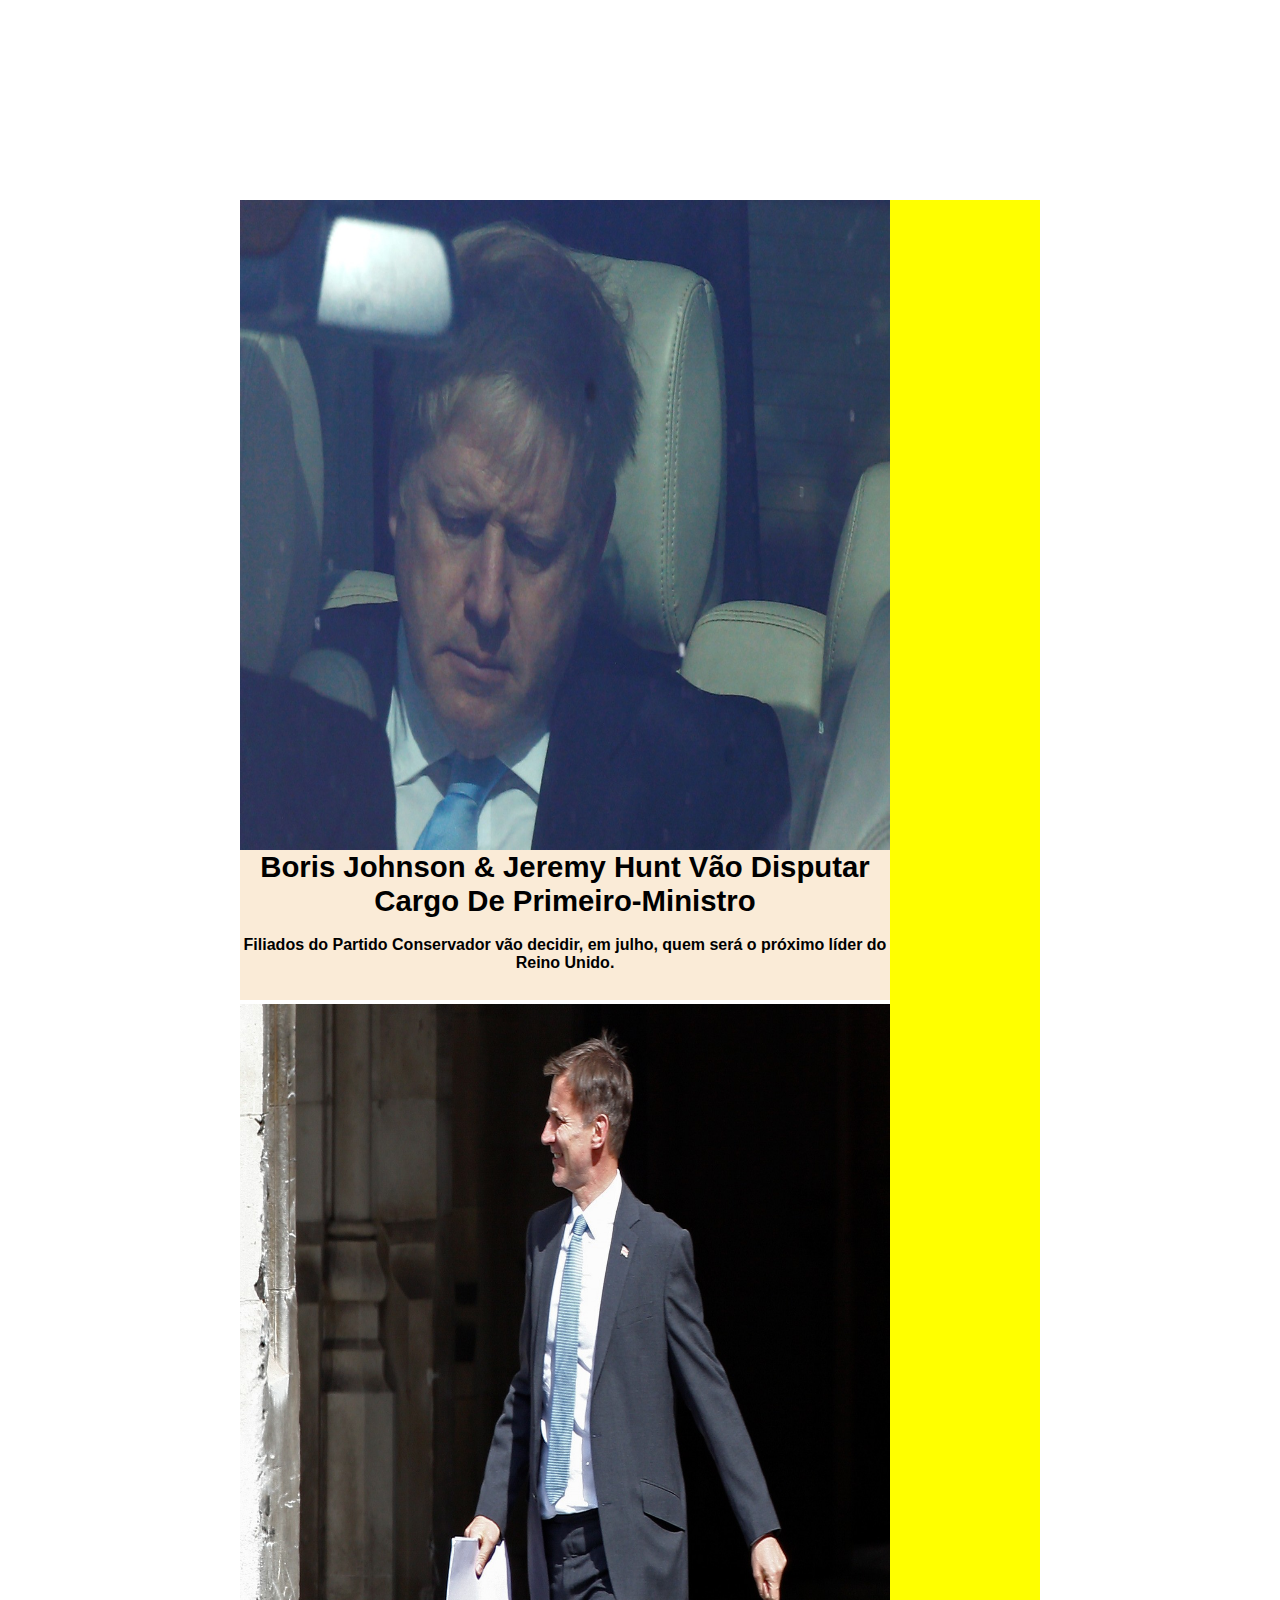
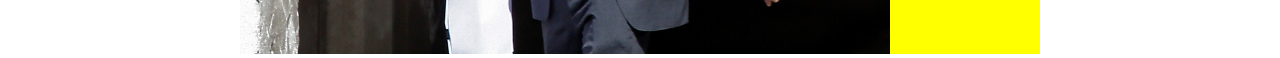
==== pagina-responsiva.html @ 996cdbd1 "Atualização de projetos" ====
<!DOCTYPE html>
<html lang="pt-br">
<head>
    <meta charset="UTF-8">
    <meta name="viewport" content="width=device-width, initial-scale=1.0">
    <meta http-equiv="X-UA-Compatible" content="ie=edge">
    <title>Página Responsiva</title>
    <link rel="stylesheet" href="css/tela-menor.css">
    <link rel="stylesheet" href="css/tela-maior.css">
</head>
<body>
    <div id="container">
        <header id="cabecalho"></header>
        <section id="corpo">
            <section id="conteudo">
                <figure id="imagem-noticia">
                    <img id="boris" src="./imagens/boris.jpg"> 
                    <br> 
                    <img id="jeremi" src="./imagens/jeremi.jpg"> 
                </figure>
                <article id="noticia">
                    <h6 id="titulo">Boris Johnson & Jeremy Hunt vão disputar cargo de primeiro-ministro</h6> 
                    <br> 
                  <h6 id="subtitulo">Filiados do Partido Conservador vão decidir, em julho, quem será o próximo líder do Reino Unido.</h6>
                  
                    <p></p>
                </article>
            </section>
            <nav id="menu-lateral"></nav>
        </section>
        <footer id="rodape"></footer>
    </div>
</body>
</html>
---- css/tela-menor.css ----
@media screen and (max-width: 479px) {

    * {
        margin: 0;
        padding: 0;
    }

    #cabecalho, #rodape, #menu-lateral {
        display: none;
    }

    #container {
        background-color: antiquewhite;
        margin: auto;
        width: 450px;
    
    }

    #corpo, #conteudo {
        width: 100%;
    }

    #imagem-noticia {
        
    }

    #boris {
        width: 450px;
        height: 350px;
    }

    #jeremi {
        width: 450px;
        height: 350px;
    }

    #noticia {
        background-color:antiquewhite;
        width: 100%;
        height: 300px;
    }

    #titulo {
        font-family: sans-serif;
        color: wheat;
        font-size: 22pt;
        text-transform: capitalize;
        text-align: center;
        text-decoration: black;
        text-shadow: 2px 1px black;
    }

    #subtitulo {
        font-family: Arial, Helvetica, sans-serif;
        font-size: 12pt;
        font-style: normal;
        text-align: center;
        border-radius: 10px;      
        
   
    }

}
---- css/tela-maior.css ----
@media screen and (min-width: 480px) {

    * {
        margin: 0;
        padding: 0;
    }
    
    #container {
        width: 800px;
        margin: auto;
    }
    
    #cabecalho, #rodape {
        height: 200px;
        width: 100%;
    }
    
    #corpo {
        height: 600px;
        width: 100%;
    }

    #conteudo {
        height: 100%;
        width: 650px;
        float: left;
    }

    #menu-lateral {
        height: 1454px;
        width: 150px;
        float: left;
        background-color: yellow;
    }
    
    #imagem-noticia {
        width: 100%;
        height: 200px;
    }

    #boris {
        width: 100%;
        height: 650px;
    }

    #jeremi {
        width: 100%;
        height: 650px;
        margin-top: 150px;
    }
    
    #titulo {
        font-family: sans-serif;
        color: black;
        font-size: 22pt;
        text-transform: capitalize;
        text-align:center;
        text-decoration: antiquewhite;
        text-shadow: 2px 1px antiquewhite;
        margin-top: 450px;
    }

    #subtitulo {
        font-family: Arial, Helvetica, sans-serif;
        font-size: 12pt;
        font-style: normal;
        text-align: center;
        color:black;

    }
    
    #noticia {
        background-color: antiquewhite;
        width: 100%;
        height: 150px;
    }

}
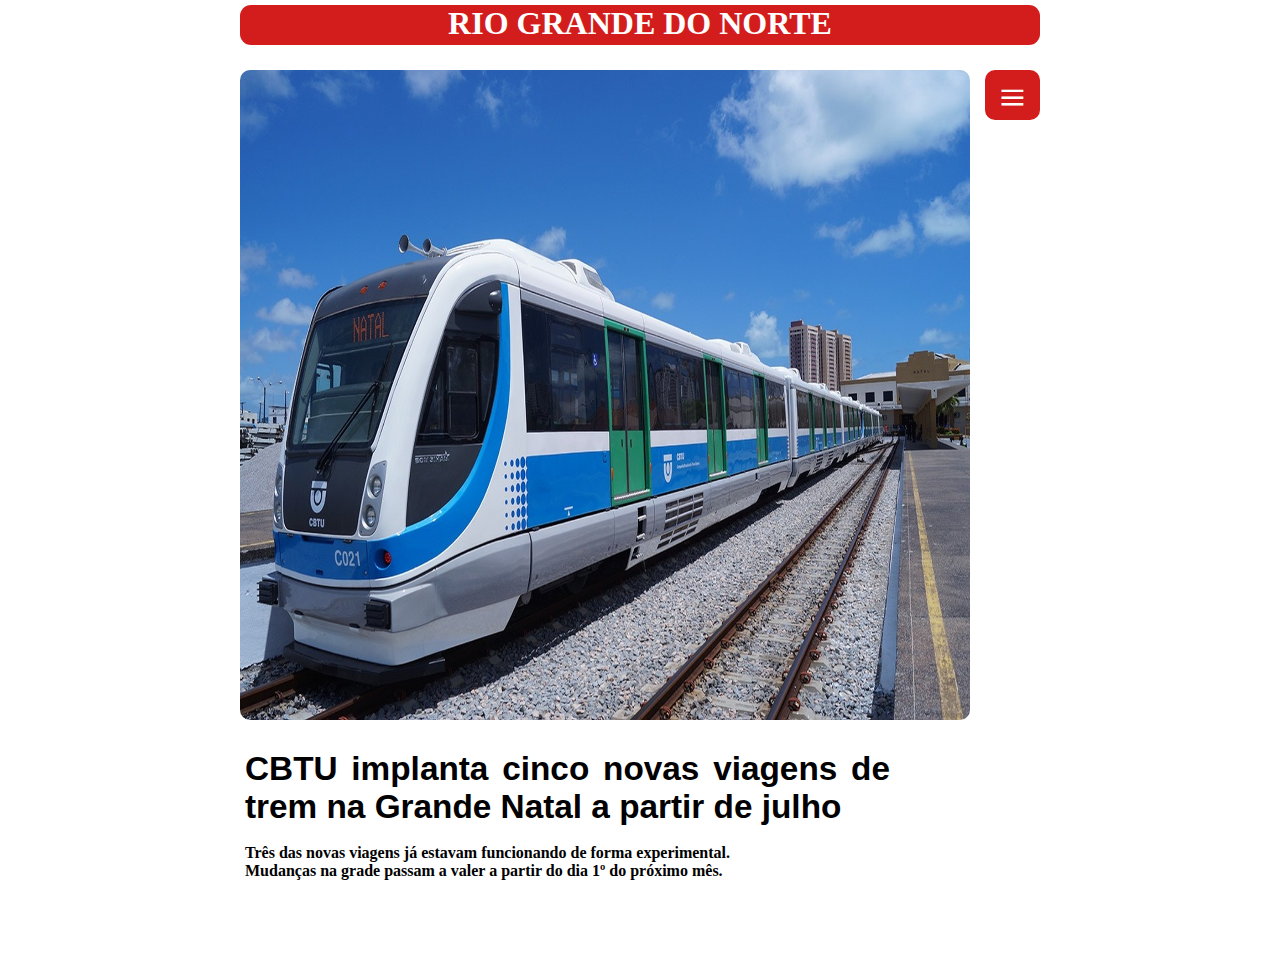
==== commit cf68415d: "atualização das informações" ====
--- a/pagina-responsiva.html
+++ b/pagina-responsiva.html
@@ -10,23 +10,21 @@
 </head>
 <body>
     <div id="container">
-        <header id="cabecalho"></header>
+        <header id="cabecalho"> <p> <h1>RIO GRANDE DO NORTE</h1></p> </header>
         <section id="corpo">
             <section id="conteudo">
                 <figure id="imagem-noticia">
-                    <img id="boris" src="./imagens/boris.jpg"> 
-                    <br> 
-                    <img id="jeremi" src="./imagens/jeremi.jpg"> 
+                    <img id="cbtu" src="./cbtu.jpeg"> 
                 </figure>
                 <article id="noticia">
-                    <h6 id="titulo">Boris Johnson & Jeremy Hunt vão disputar cargo de primeiro-ministro</h6> 
+                    <h1 id="titulo">CBTU implanta cinco novas viagens de trem na Grande Natal a partir de julho</h1> 
                     <br> 
-                  <h6 id="subtitulo">Filiados do Partido Conservador vão decidir, em julho, quem será o próximo líder do Reino Unido.</h6>
+                  <h6 id="subtitulo">Três das novas viagens já estavam funcionando de forma experimental. <br> Mudanças na grade passam a valer a partir do dia 1º do próximo mês.</h6>
                   
                     <p></p>
                 </article>
             </section>
-            <nav id="menu-lateral"></nav>
+            <nav id="menu-lateral">≡</nav>
         </section>
         <footer id="rodape"></footer>
     </div>
--- a/css/tela-menor.css
+++ b/css/tela-menor.css
@@ -5,59 +5,58 @@
         padding: 0;
     }
 
-    #cabecalho, #rodape, #menu-lateral {
+     #rodape, #menu-lateral {
         display: none;
     }
 
     #container {
-        background-color: antiquewhite;
         margin: auto;
         width: 450px;
     
     }
 
     #corpo, #conteudo {
-        width: 100%;
+        width: 500px;
+    }
+
+    #cabecalho {
+        background-color: rgb(211, 29, 29);
+        color: white;
+        font-size: 9pt;
+        text-align: center;
+        border-radius: 10px;
+        width: 370px;
+        margin-top: 5px;
     }
 
     #imagem-noticia {
         
     }
 
-    #boris {
-        width: 450px;
+    #cbtu {
+        width: 370px;
         height: 350px;
-    }
-
-    #jeremi {
-        width: 450px;
-        height: 350px;
+        margin-top: 10px;
+        border-radius: 10px;
     }
 
     #noticia {
-        background-color:antiquewhite;
         width: 100%;
         height: 300px;
     }
 
     #titulo {
-        font-family: sans-serif;
-        color: wheat;
-        font-size: 22pt;
-        text-transform: capitalize;
-        text-align: center;
-        text-decoration: black;
-        text-shadow: 2px 1px black;
+        font-family:Arial, Helvetica;
+        font-size: 14pt;
+        text-align: justify;
+        margin-top: 10px;
+        width: 370px;
     }
 
     #subtitulo {
-        font-family: Arial, Helvetica, sans-serif;
-        font-size: 12pt;
-        font-style: normal;
-        text-align: center;
-        border-radius: 10px;      
-        
-   
+        font-size: 8pt;
+        text-align: justify;
+        margin-left: 5px;   
     }
 
 }--- a/css/tela-maior.css
+++ b/css/tela-maior.css
@@ -10,14 +10,21 @@
         margin: auto;
     }
     
-    #cabecalho, #rodape {
-        height: 200px;
+    #cabecalho {
+        background-color: rgb(211, 29, 29);
+        height: 40px;
         width: 100%;
+        border-radius: 11px;
+        margin-top: 5px;
+        text-align: center;
+        color: white;
     }
     
     #corpo {
-        height: 600px;
+        height: 900px;
         width: 100%;
+        border-radius: 10px;
+        margin-top: 15px;
     }
 
     #conteudo {
@@ -27,53 +34,48 @@
     }
 
     #menu-lateral {
-        height: 1454px;
-        width: 150px;
-        float: left;
-        background-color: yellow;
+        height: 50px;
+        width: 55px;
+        float: right;
+        background-color: rgb(211, 29, 29);
+        border-radius: 10px;
+        margin-top: 10px;
+        color: white;
+        text-align: center;
+        font-size: 35pt;
     }
     
     #imagem-noticia {
-        width: 100%;
+        width: 730px;
         height: 200px;
     }
 
-    #boris {
+    #cbtu {
         width: 100%;
         height: 650px;
-    }
-
-    #jeremi {
-        width: 100%;
-        height: 650px;
-        margin-top: 150px;
+        border-radius: 10px;
+        margin-top: 10px;
     }
     
     #titulo {
-        font-family: sans-serif;
-        color: black;
-        font-size: 22pt;
-        text-transform: capitalize;
-        text-align:center;
-        text-decoration: antiquewhite;
-        text-shadow: 2px 1px antiquewhite;
-        margin-top: 450px;
+        font-family:Arial, Helvetica;
+        font-size: 25pt;
+        text-align: justify;
+        margin-top: 490px;
+        margin-left: 5px;
     }
 
     #subtitulo {
-        font-family: Arial, Helvetica, sans-serif;
         font-size: 12pt;
-        font-style: normal;
-        text-align: center;
-        color:black;
+        text-align: justify;
+        margin-left: 5px;
 
     }
     
     #noticia {
-        background-color: antiquewhite;
         width: 100%;
         height: 150px;
+        background-color: 
     }
-
 }
 
